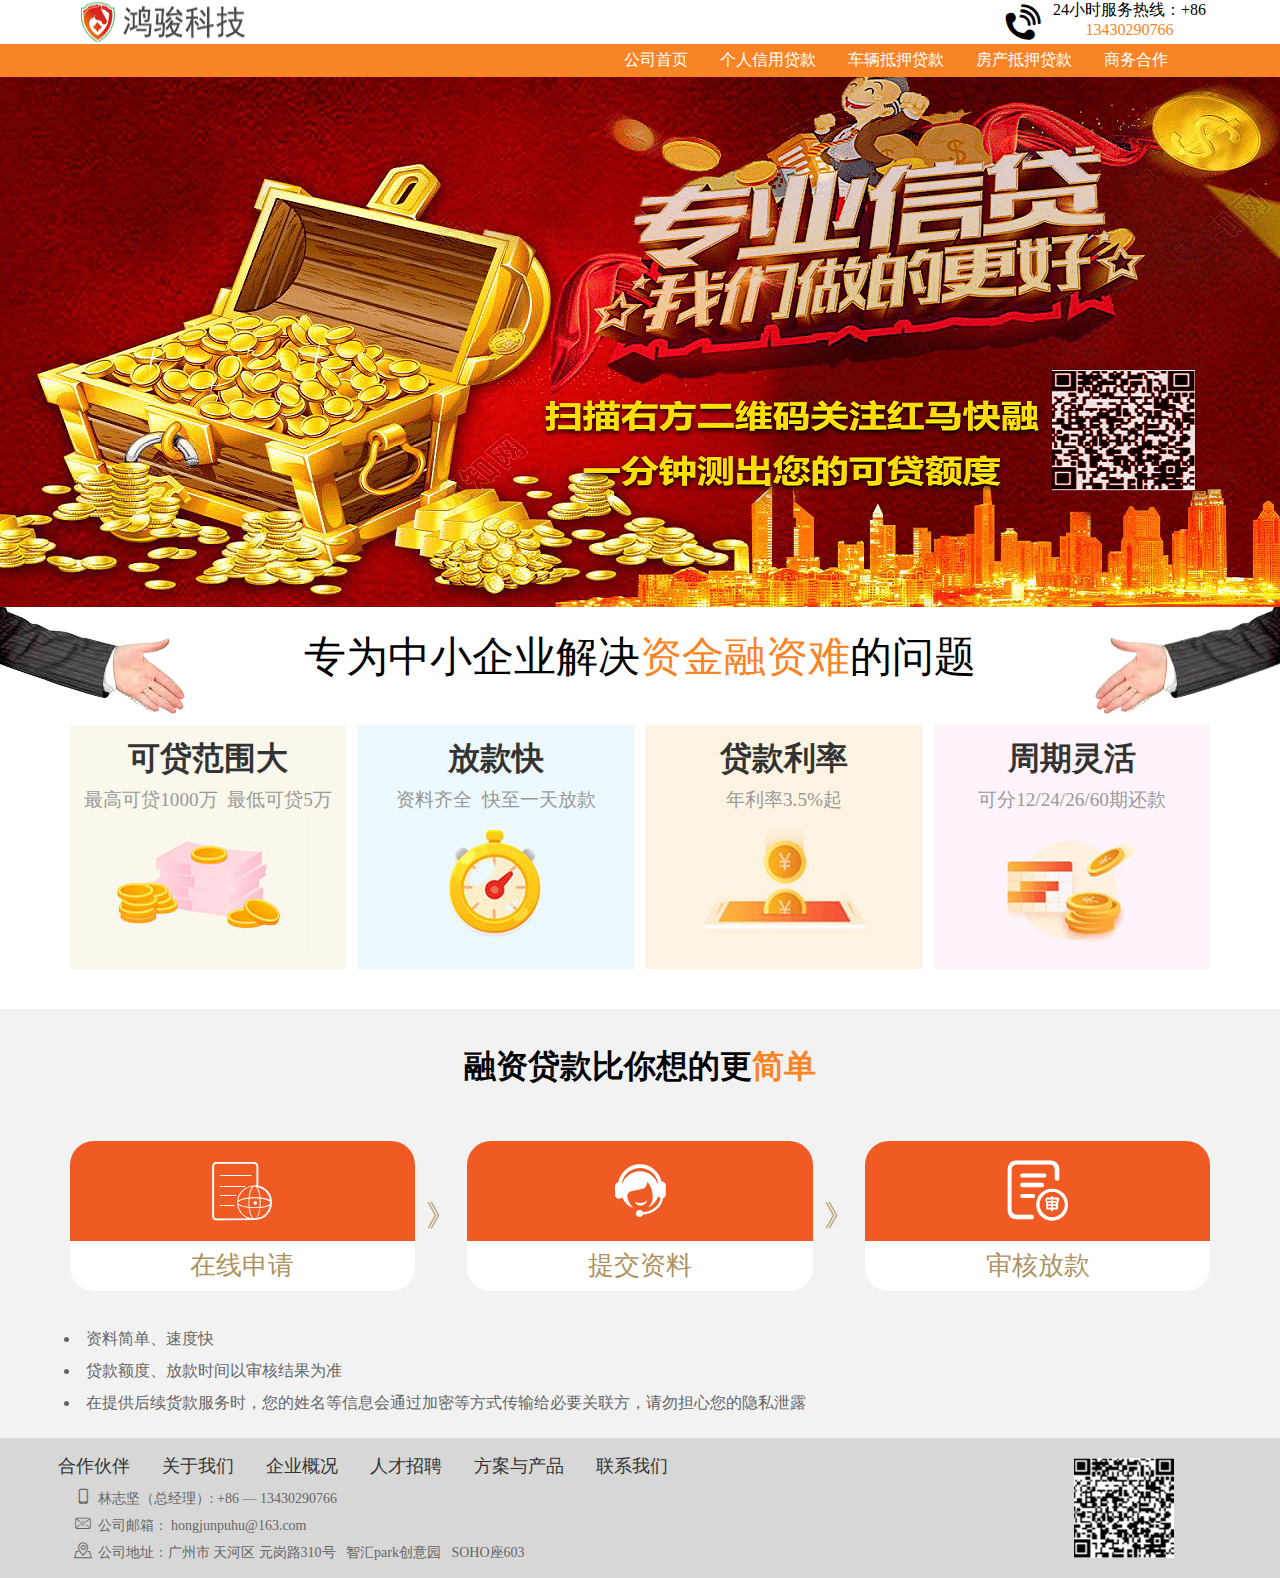
==== index.html @ 92782952 "4月30 zks0408 <1103460272@qq.com>" ====
<!DOCTYPE html>
<html lang="en">
<head>
    <meta charset="UTF-8">
    <meta name="google-site-verification" content="1vKKOnoEsdrRv8KGnvG3jlpU3bQ9YjQl3trShW9csTM"/>
    <meta name="viewport" content="width=device-width,user-scalable=no,initial-scale=1.0,maximum-scale=1.0,minimum-scale=1.0">
    <title>鸿骏科技-首页</title>
    <link rel="stylesheet" href="./res/css/iconfont.css">
    <link rel="stylesheet" href="./res/css/index.css">
</head>
<body>
    <div id="shade">
        <div class="service">
            <div class="imgs"><img src="./res/images/logo.png" alt="logo" /></div>
            <i class="iconfont icon-close-square" id="close"></i>
            <div class="text">
                <h3 class="orange">在线客服</h3>
                <p><a href="http://kefu.easemob.com/webim/im.html?configId=2b1359eb-b817-4f95-8300-f64959f135c1" target="_blank">房产抵押咨询</a></p>
                <p><a href="http://kefu.easemob.com/webim/im.html?configId=2b1359eb-b817-4f95-8300-f64959f135c1" target="_blank">车辆抵押咨询</a></p>
                <p><a href="http://kefu.easemob.com/webim/im.html?configId=2b1359eb-b817-4f95-8300-f64959f135c1" target="_blank">信用贷款咨询</a></p>
            </div>
            <div class="topFoot">
                <div class="divGray">
                    <h4>银行合作单位</h4>
                    <p>8年老店值得信赖</p>
                </div>
                <img src="./res/images/erweima.jpg" alt="微信公众号：红马快融" />
                <p><span class="orange">扫码关注</span>或搜索</p>
                <p>微信公众号：<span class="orange">红马快融</span></p>
            </div>
        </div>
    </div> 
    <div class="box">
        <header>
            <img src="./res/images/logo.png" alt="鸿骏金融"/>
            <div>
                <p><i class="iconfont icon-dianhua"></i></p>
                <p>24小时服务热线：+86<br/><span class="orange">13430290766</span></p>
            </div>
            <!-- target="_blank" http://kefu.easemob.com/webim/im.html?configId=2b1359eb-b817-4f95-8300-f64959f135c1 -->
        </header>
        <nav>
            <ul>
                <li><a href="#">公司首页</a></li>
                <li><a href="#">个人信用贷款</a></li>
                <li><a href="#">车辆抵押贷款</a></li>
                <li><a href="#">房产抵押贷款</a></li>
                <li><a href="#">商务合作</a></li>
            </ul>
        </nav>
        <div class="banner">
            <img src="./res/images/banner.png" alt="banner图"/>
        </div>
        <div class="content">
            <div class="m_top">
                <img src="./res/images/woshou2.png" alt="合作愉快"/>
                <p>专为中小企业解决<span class="orange">资金融资难</span>的问题</p>
                <img src="./res/images/woshou1.png" alt="合作愉快"/>
            </div>
            <div class="m_list">
                <ul>
                    <li><p>可贷范围大</p><p>最高可贷1000万 &nbsp;最低可贷5万</p><img src="./res/images/list1.png" alt=""></li>
                    <li><p>放款快</p><p>资料齐全 &nbsp;快至一天放款</p><img src="./res/images/list2.png" alt=""></li>
                    <li><p>贷款利率</p><p>年利率3.5%起</p><img src="./res/images/list3.png" alt=""></li>
                    <li><p>周期灵活</p><p>可分12/24/26/60期还款</p><img src="./res/images/list4.png" alt=""></li>
                </ul>
            </div>
            <div class="m_footer">
                <h1>融资贷款比你想的更<span class="orange">简单</span></h1>
                <ul class="ctn">
                    <li><p><i class="iconfont icon-shenqinggexingyuming"></i></p><p>在线申请</p></li>
                    <div>》</div>
                    <li><p><i class="iconfont icon-service"></i></p><p>提交资料</p></li>
                    <div>》</div>
                    <li><p><i class="iconfont icon-shenhe"></i></p><p>审核放款</p></li>
                </ul>
                <ul class="txt">
                    <li>资料简单、速度快</li>
                    <li>贷款额度、放款时间以审核结果为准</li>
                    <li>在提供后续货款服务时，您的姓名等信息会通过加密等方式传输给必要关联方，请勿担心您的隐私泄露</li>
                </ul>
            </div>
        </div>
        <footer>
            <div>
                <ul>
                    <li>合作伙伴</li>
                    <li>关于我们</li>
                    <li>企业概况</li>
                    <li>人才招聘</li>
                    <li>方案与产品</li>
                    <li>联系我们</li>
                </ul>
                <p><i class="iconfont icon-iphone"></i>林志坚（总经理）: +86 — 13430290766</p>
                <p><i class="iconfont icon-youxiang"></i>公司邮箱： hongjunpuhu@163.com</p>
                <p><i class="iconfont icon-dizhi"></i>公司地址：广州市 天河区 元岗路310号 &nbsp; 智汇park创意园 &nbsp; SOHO座603</p>
            </div>
            <img src="./res/images/erweima.jpg" alt="微信公众号：红马快融" />
        </footer>
    </div>
    <script src="./res/js/index.js"></script>
</body>
</html>
---- res/css/iconfont.css ----
@font-face {font-family: "iconfont";
  src: url('iconfont.eot?t=1588216674406'); /* IE9 */
  src: url('iconfont.eot?t=1588216674406#iefix') format('embedded-opentype'), /* IE6-IE8 */
  url('[data-uri]') format('woff2'),
  url('iconfont.woff?t=1588216674406') format('woff'),
  url('iconfont.ttf?t=1588216674406') format('truetype'), /* chrome, firefox, opera, Safari, Android, iOS 4.2+ */
  url('iconfont.svg?t=1588216674406#iconfont') format('svg'); /* iOS 4.1- */
}

.iconfont {
  font-family: "iconfont" !important;
  font-size: 16px;
  font-style: normal;
  -webkit-font-smoothing: antialiased;
  -moz-osx-font-smoothing: grayscale;
}

.icon-close-square:before {
  content: "\e967";
}

.icon-youxiang:before {
  content: "\e63e";
}

.icon-dianhua:before {
  content: "\e614";
}

.icon-service:before {
  content: "\e7bb";
}

.icon-iphone:before {
  content: "\e8a5";
}

.icon-shenqinggexingyuming:before {
  content: "\e64c";
}

.icon-dizhi:before {
  content: "\e640";
}

.icon-shenhe:before {
  content: "\e613";
}
---- res/css/index.css ----
*{margin: 0;padding: 0;}
.orange{color: #f98426;}
ul{display: flex;}
ul>li{list-style: none;}
a{color: #fff;text-decoration: none;}
div.box{width: 100%;min-width: 1220px;}
div.banner>img{width: 100%;min-width: 1220px;display: block;}
header{display: flex;justify-content:space-between;padding: 0 4rem;}
header>div{display: flex;}
header>div>p{margin-right: 10px;text-align: center;}
header>div>p>i.iconfont{font-size: 40px;}
nav{background: #f98426;}
nav>ul{justify-content:flex-end;padding: 0 6rem;}
nav>ul>li{padding: 6px 16px;}
nav>ul>li:hover{background: #fff;}
nav>ul>li:hover>a{color: #f98426;}
div.m_top{display: flex;justify-content:space-between;}
div.m_top>p{line-height: 100px;font-size: 2.6rem;}
div.m_list>ul{justify-content:space-around;margin: 10px 0 40px 0;padding: 0 4rem;}
div.m_list>ul>li{text-align: center;width: 24%;}
div.m_list>ul>li>p{font-size: 1.2rem;color: #999;}
div.m_list>ul>li>p:first-child{font-size: 2rem;color: #333;padding: 12px 0 6px 0;font-weight: bold;}
div.m_list>ul>li:nth-child(1){background: rgb(250,248,236);}
div.m_list>ul>li:nth-child(2){background: rgb(237,248,252);}
div.m_list>ul>li:nth-child(3){background: rgb(252,243,226);}
div.m_list>ul>li:nth-child(4){background: rgb(253,243,252);}
div.m_list>ul>li:hover{box-shadow: 4px 4px 4px #EEE;transition: 0.3s;}
div.m_footer{background: #F2F2F2;}
div.m_footer>h1{text-align: center;padding: 36px 0 20px 0;}
div.m_footer>ul.ctn{justify-content:space-around;padding: 2rem 4rem;}
div.m_footer>ul.ctn>li{width: 30%;text-align: center;height: 150px;border-radius: 24px;overflow: hidden;}
div.m_footer>ul.ctn>li>p>i.iconfont{color: #fff;font-size: 60px;}
div.m_footer>ul.ctn>li>p:first-child{height: 100px;line-height: 100px;background: rgb(240, 90, 35);}
div.m_footer>ul.ctn>li>p:last-child{height: 50px;line-height: 50px;background: #fff;font-size: 26px;color: rgb(173,146,96);}
div.m_footer>ul.ctn>div{height: 150px;line-height: 150px;font-size: 30px;color: rgb(173,146,96);}
div.m_footer>ul.txt{display: block;padding: 0 4rem 1.2rem;}
div.m_footer>ul.txt>li{list-style:inside;line-height: 32px;color: #666;}
footer{background: #D7D7D7;padding: 0 2.6rem;color: #666;display: flex;justify-content:space-between;}
footer>div>ul>li{padding: 6px 16px;color: #333;font-size: 18px;margin-top: 10px;}
footer>div>ul>li:hover{color: #999;cursor: pointer;}
footer>div>p{padding: 0 2rem;font-size: 14px;line-height: 24px;}
footer>div>p>i.iconfont{font-size: 18px;padding-right: 6px;}
footer>img{display: block;width: 100px;height: 100px;padding: 20px 4rem 20px 0;}
div#shade{display: none;position: fixed;top: 50%;left: 0;transform: translateY(-50%);width: 150px;height: 460px;background: #fff;}
div.service{position: relative;}
div.service>div.imgs>img{width: 146px;padding-top: 20px;}
div.service>i.iconfont{position: absolute;top: 0;right: 0;cursor:pointer;}
div.text{width: 100%;padding: 4px 0;text-align: center;}
div.text>p{margin: 6px;}
div.text>p>a{display: block;width: 126px;margin: 0 auto;height: 32px;line-height: 32px;border: 1px solid #f98426;font-size: 12px;background: #f98426;border-radius: 10px;}
div.text>p>a:hover{color: #f98426;background: #fff;}
div.topFoot>div.divGray{color: #f9f9f9;background: #666;width: 100%;padding: 10px 0;margin: 0 auto;font-size: 14px;text-align: center;}
div.topFoot>div.divGray>h4{font-size: 16px;font-weight: 500;padding-bottom: 2px;}
div.topFoot>img{display: block;width: 100px;margin: 10px auto;}
div.topFoot>p{text-align: center;}
div.topFoot>p:last-child{font-size: 14px;margin-top: 8px;}
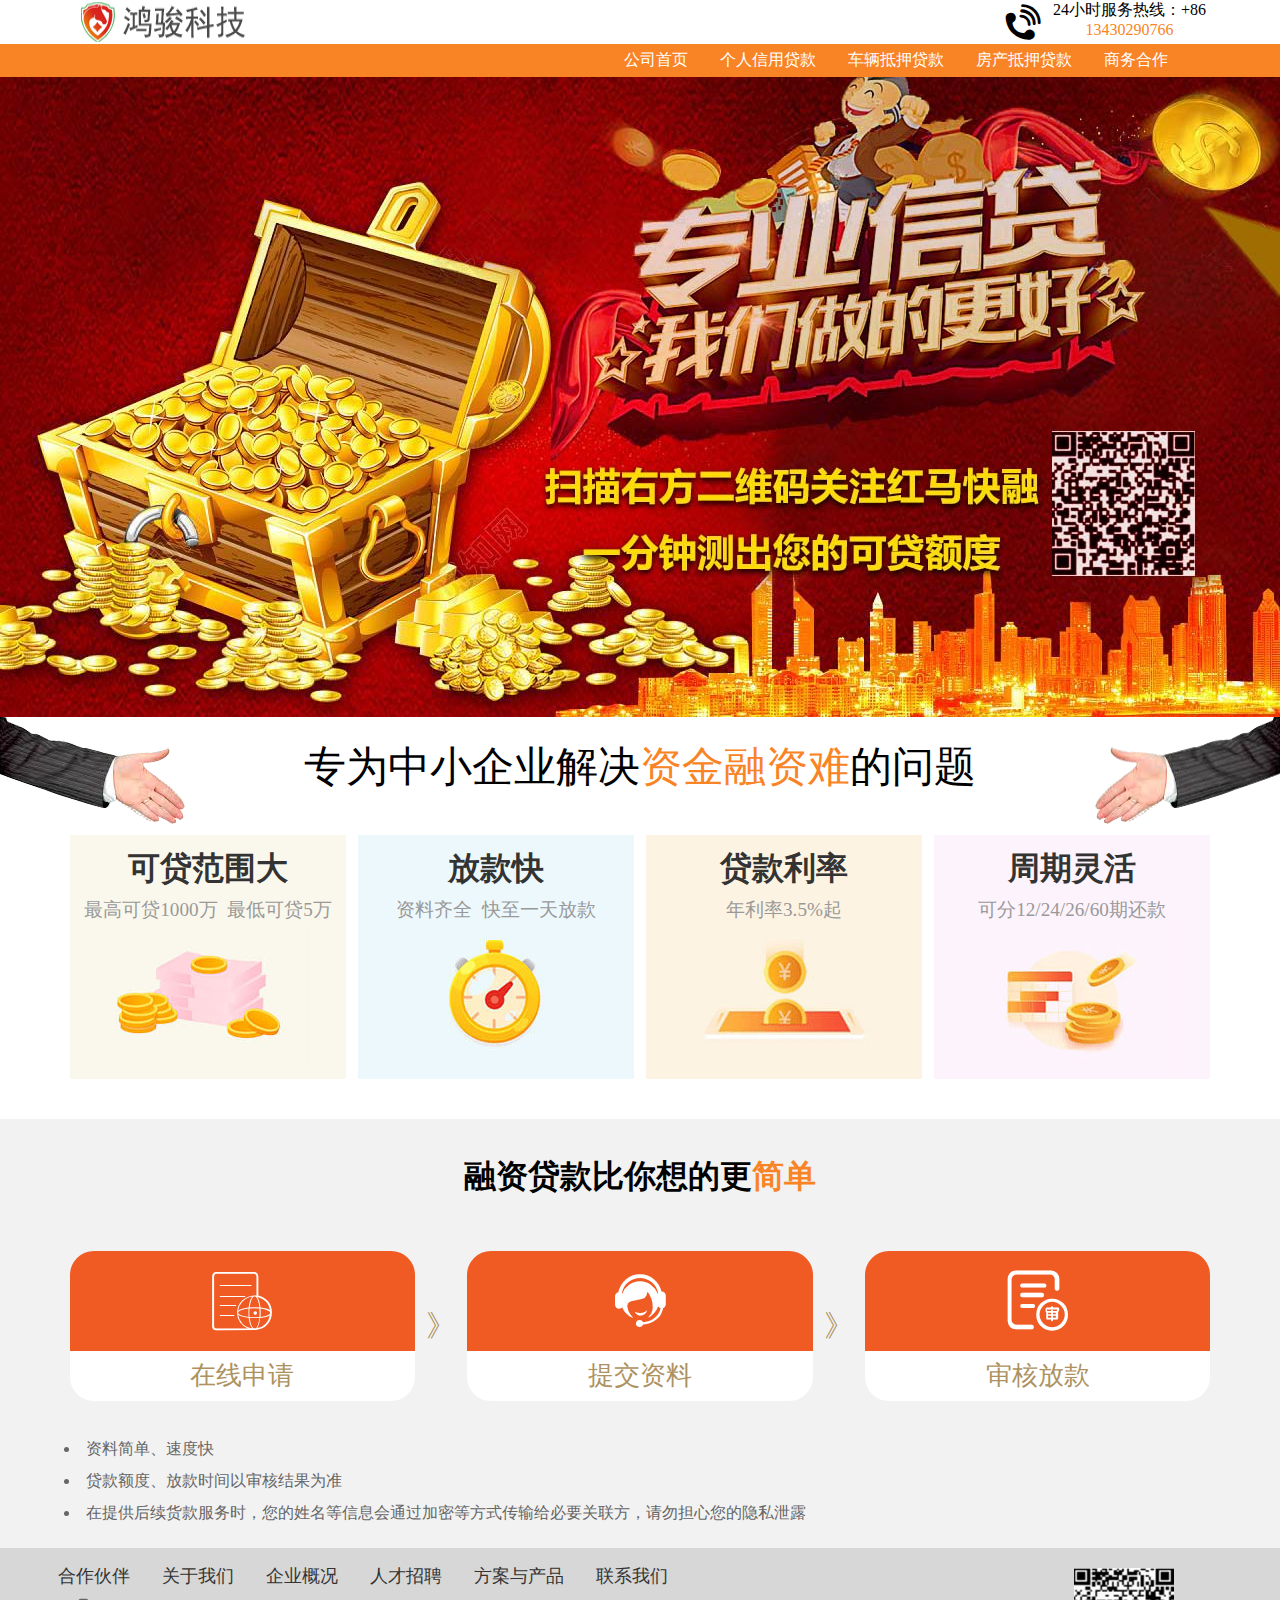
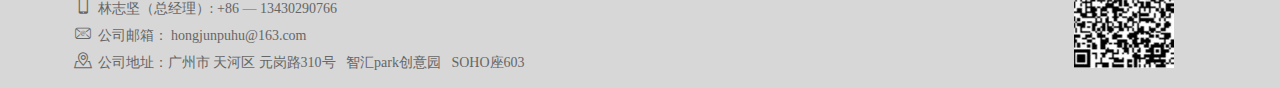
==== commit ed4bade5: "Update index.html" ====
--- a/index.html
+++ b/index.html
@@ -49,7 +49,7 @@
             </ul>
         </nav>
         <div class="banner">
-            <img src="./res/images/banner.png" alt="banner图"/>
+            <img src="./res/images/banner.jpg" alt="banner图"/>
         </div>
         <div class="content">
             <div class="m_top">
@@ -100,4 +100,4 @@
     </div>
     <script src="./res/js/index.js"></script>
 </body>
-</html>+</html>
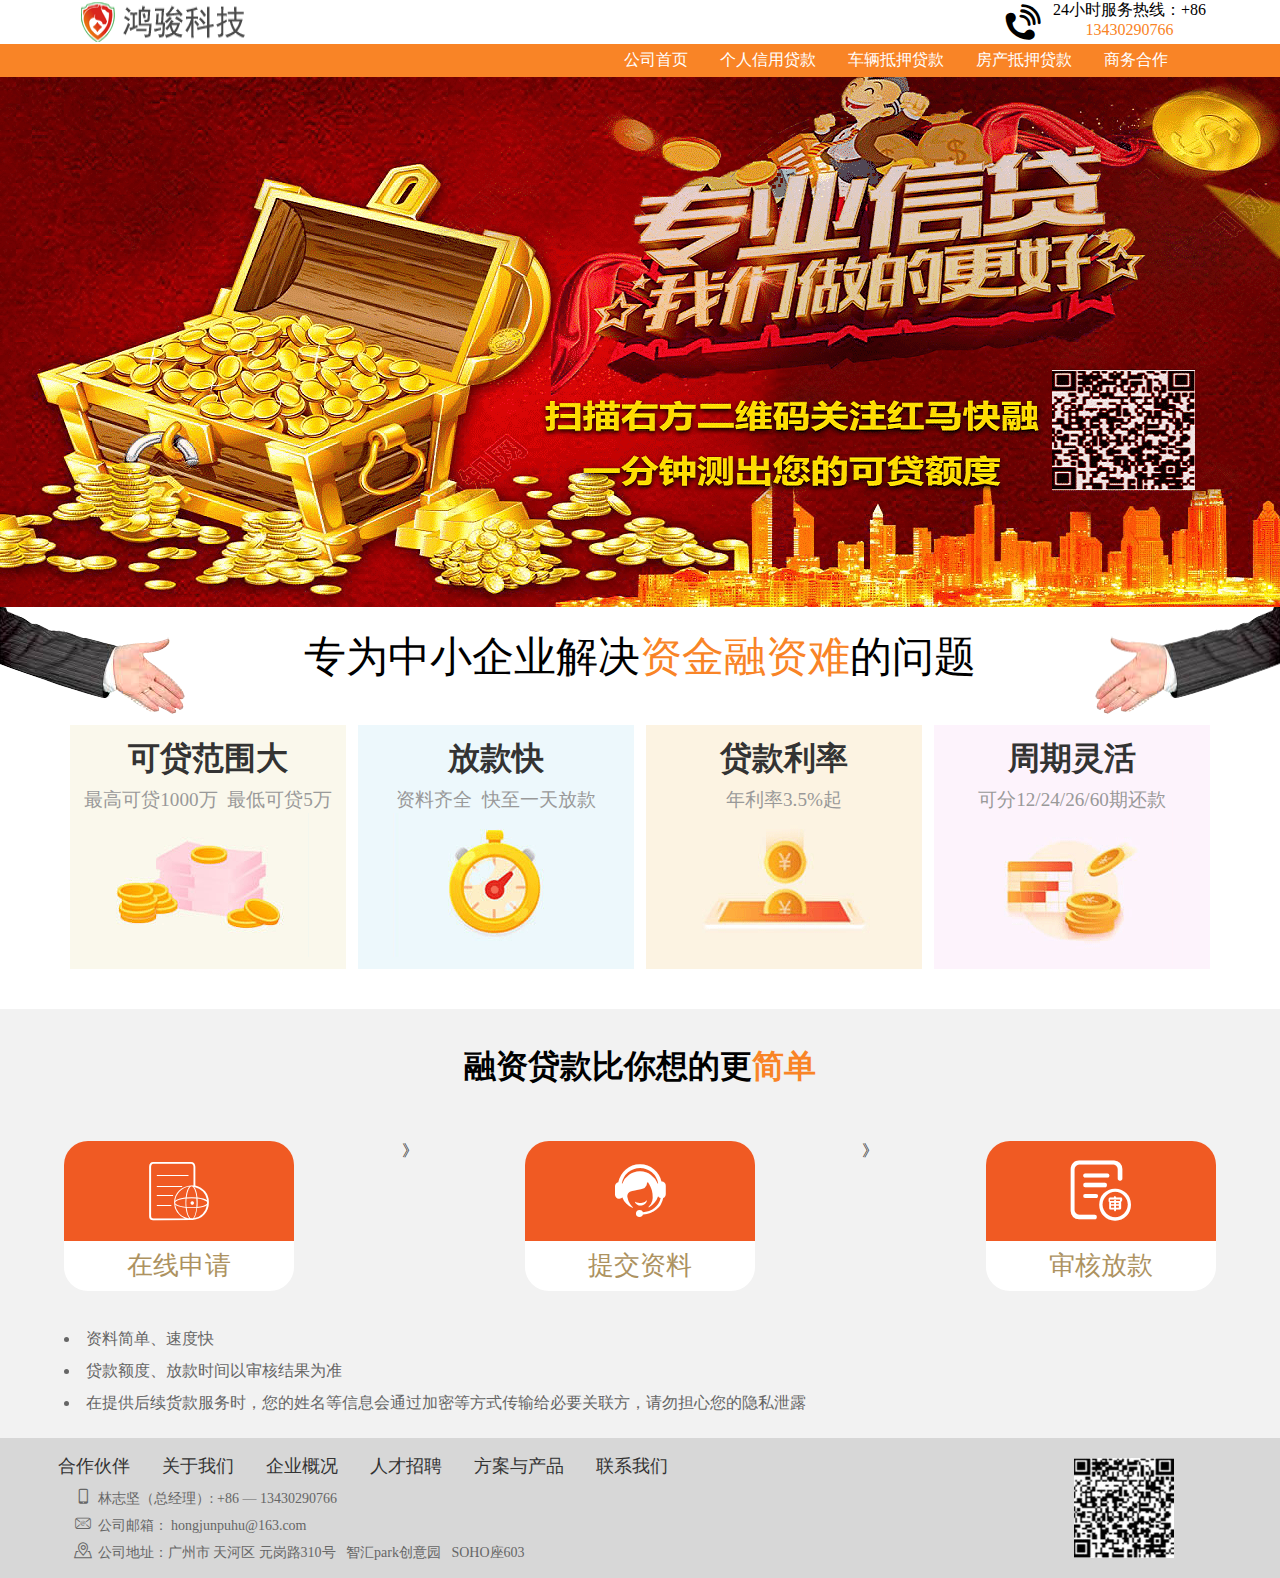
==== commit ad909dfe: "W3C 认证" ====
--- a/index.html
+++ b/index.html
@@ -3,7 +3,6 @@
 <head>
     <meta charset="UTF-8">
     <meta name="google-site-verification" content="1vKKOnoEsdrRv8KGnvG3jlpU3bQ9YjQl3trShW9csTM"/>
-    <meta name="viewport" content="width=device-width,user-scalable=no,initial-scale=1.0,maximum-scale=1.0,minimum-scale=1.0">
     <title>鸿骏科技-首页</title>
     <link rel="stylesheet" href="./res/css/iconfont.css">
     <link rel="stylesheet" href="./res/css/index.css">
@@ -49,7 +48,7 @@
             </ul>
         </nav>
         <div class="banner">
-            <img src="./res/images/banner.jpg" alt="banner图"/>
+            <img src="./res/images/banner.png" alt="banner图"/>
         </div>
         <div class="content">
             <div class="m_top">
@@ -68,11 +67,11 @@
             <div class="m_footer">
                 <h1>融资贷款比你想的更<span class="orange">简单</span></h1>
                 <ul class="ctn">
-                    <li><p><i class="iconfont icon-shenqinggexingyuming"></i></p><p>在线申请</p></li>
-                    <div>》</div>
-                    <li><p><i class="iconfont icon-service"></i></p><p>提交资料</p></li>
-                    <div>》</div>
-                    <li><p><i class="iconfont icon-shenhe"></i></p><p>审核放款</p></li>
+                    <li class="ctnText"><p><i class="iconfont icon-shenqinggexingyuming"></i></p><p>在线申请</p></li>
+                    <li class="lg">》</li>
+                    <li class="ctnText"><p><i class="iconfont icon-service"></i></p><p>提交资料</p></li>
+                    <li class="lg">》</li>
+                    <li class="ctnText"><p><i class="iconfont icon-shenhe"></i></p><p>审核放款</p></li>
                 </ul>
                 <ul class="txt">
                     <li>资料简单、速度快</li>
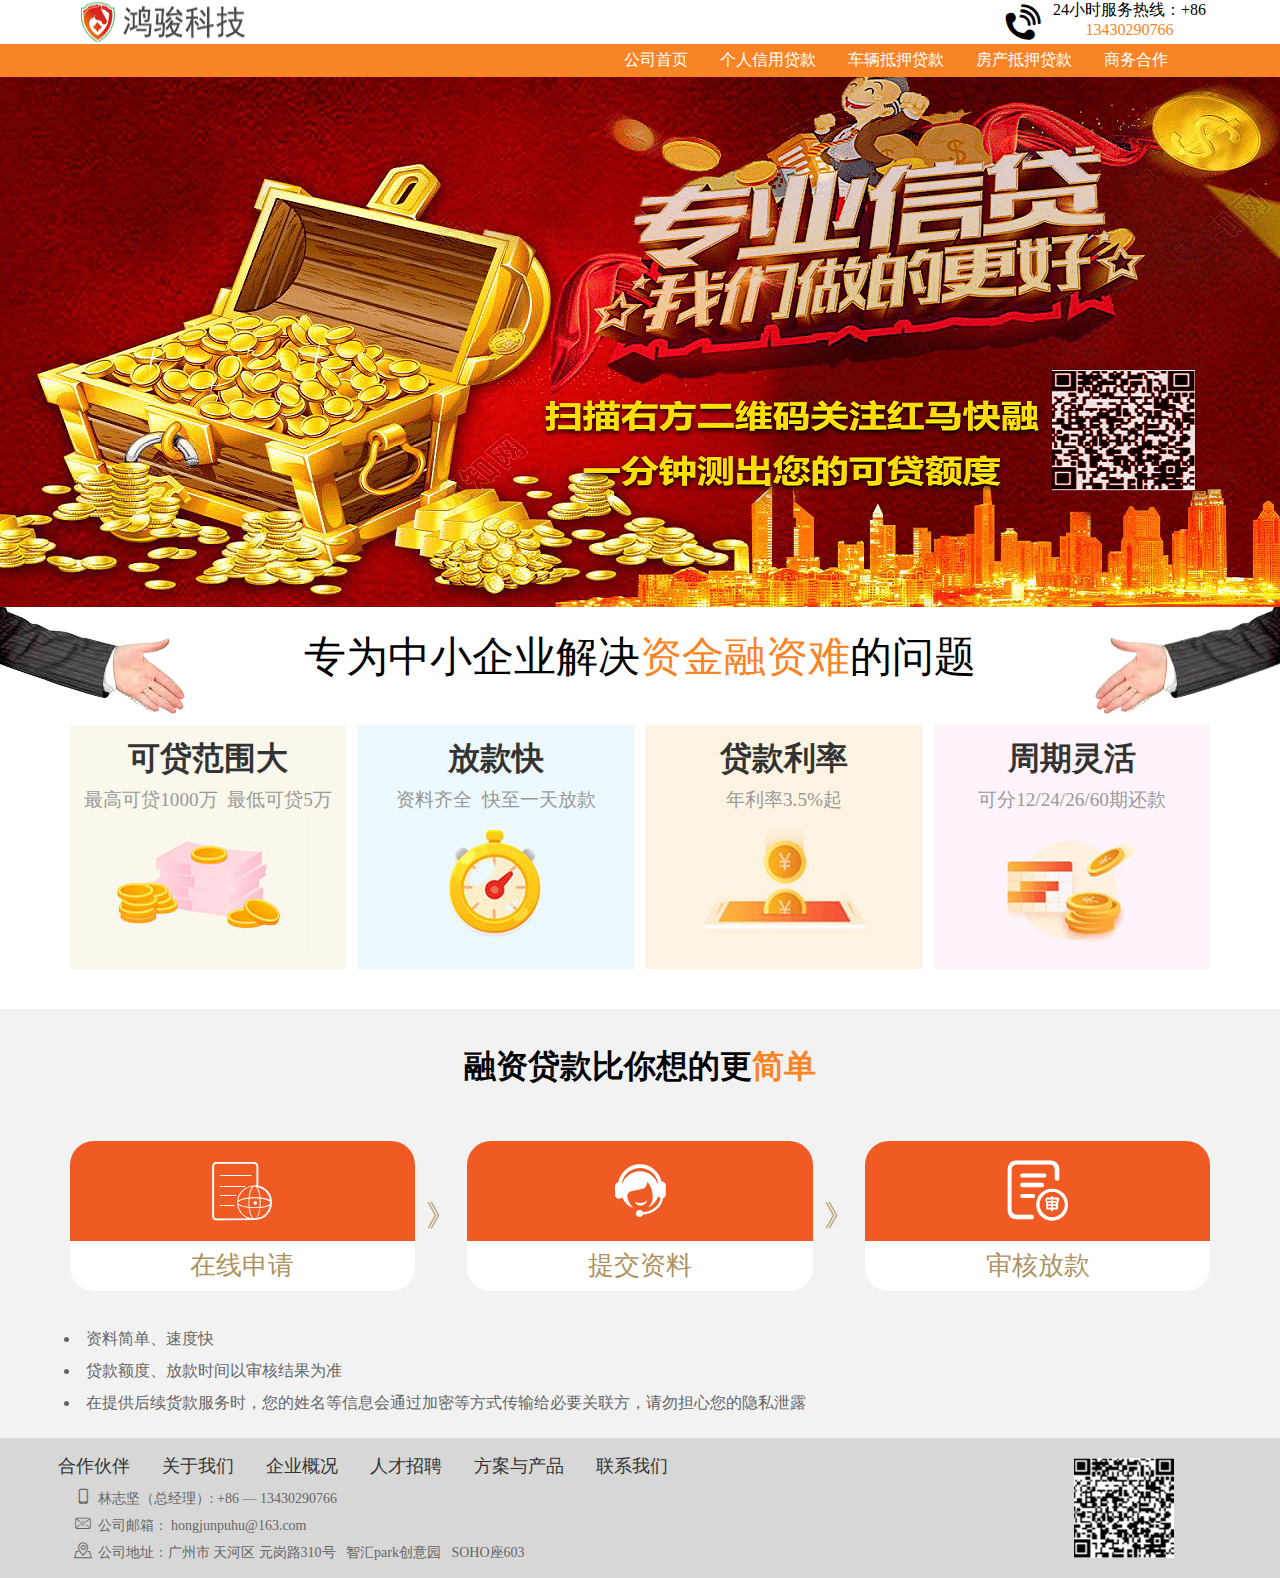
==== commit 6cf4cbc2: "Update index.html" ====
--- a/index.html
+++ b/index.html
@@ -3,7 +3,7 @@
 <head>
     <meta charset="UTF-8">
     <meta name="google-site-verification" content="1vKKOnoEsdrRv8KGnvG3jlpU3bQ9YjQl3trShW9csTM"/>
-    <title>鸿骏科技-首页</title>
+    <title>鸿骏科技</title>
     <link rel="stylesheet" href="./res/css/iconfont.css">
     <link rel="stylesheet" href="./res/css/index.css">
 </head>
--- a/res/css/index.css
+++ b/res/css/index.css
@@ -28,11 +28,11 @@
 div.m_footer{background: #F2F2F2;}
 div.m_footer>h1{text-align: center;padding: 36px 0 20px 0;}
 div.m_footer>ul.ctn{justify-content:space-around;padding: 2rem 4rem;}
-div.m_footer>ul.ctn>li{width: 30%;text-align: center;height: 150px;border-radius: 24px;overflow: hidden;}
-div.m_footer>ul.ctn>li>p>i.iconfont{color: #fff;font-size: 60px;}
-div.m_footer>ul.ctn>li>p:first-child{height: 100px;line-height: 100px;background: rgb(240, 90, 35);}
-div.m_footer>ul.ctn>li>p:last-child{height: 50px;line-height: 50px;background: #fff;font-size: 26px;color: rgb(173,146,96);}
-div.m_footer>ul.ctn>div{height: 150px;line-height: 150px;font-size: 30px;color: rgb(173,146,96);}
+div.m_footer>ul.ctn>li.ctnText{width: 30%;text-align: center;height: 150px;border-radius: 24px;overflow: hidden;}
+div.m_footer>ul.ctn>li.ctnText>p>i.iconfont{color: #fff;font-size: 60px;}
+div.m_footer>ul.ctn>li.ctnText>p:first-child{height: 100px;line-height: 100px;background: rgb(240, 90, 35);}
+div.m_footer>ul.ctn>li.ctnText>p:last-child{height: 50px;line-height: 50px;background: #fff;font-size: 26px;color: rgb(173,146,96);}
+div.m_footer>ul.ctn>li.lg{height: 150px;line-height: 150px;font-size: 30px;color: rgb(173,146,96);}
 div.m_footer>ul.txt{display: block;padding: 0 4rem 1.2rem;}
 div.m_footer>ul.txt>li{list-style:inside;line-height: 32px;color: #666;}
 footer{background: #D7D7D7;padding: 0 2.6rem;color: #666;display: flex;justify-content:space-between;}
@@ -53,4 +53,4 @@
 div.topFoot>div.divGray>h4{font-size: 16px;font-weight: 500;padding-bottom: 2px;}
 div.topFoot>img{display: block;width: 100px;margin: 10px auto;}
 div.topFoot>p{text-align: center;}
-div.topFoot>p:last-child{font-size: 14px;margin-top: 8px;}+div.topFoot>p:last-child{font-size: 14px;margin-top: 8px;}
